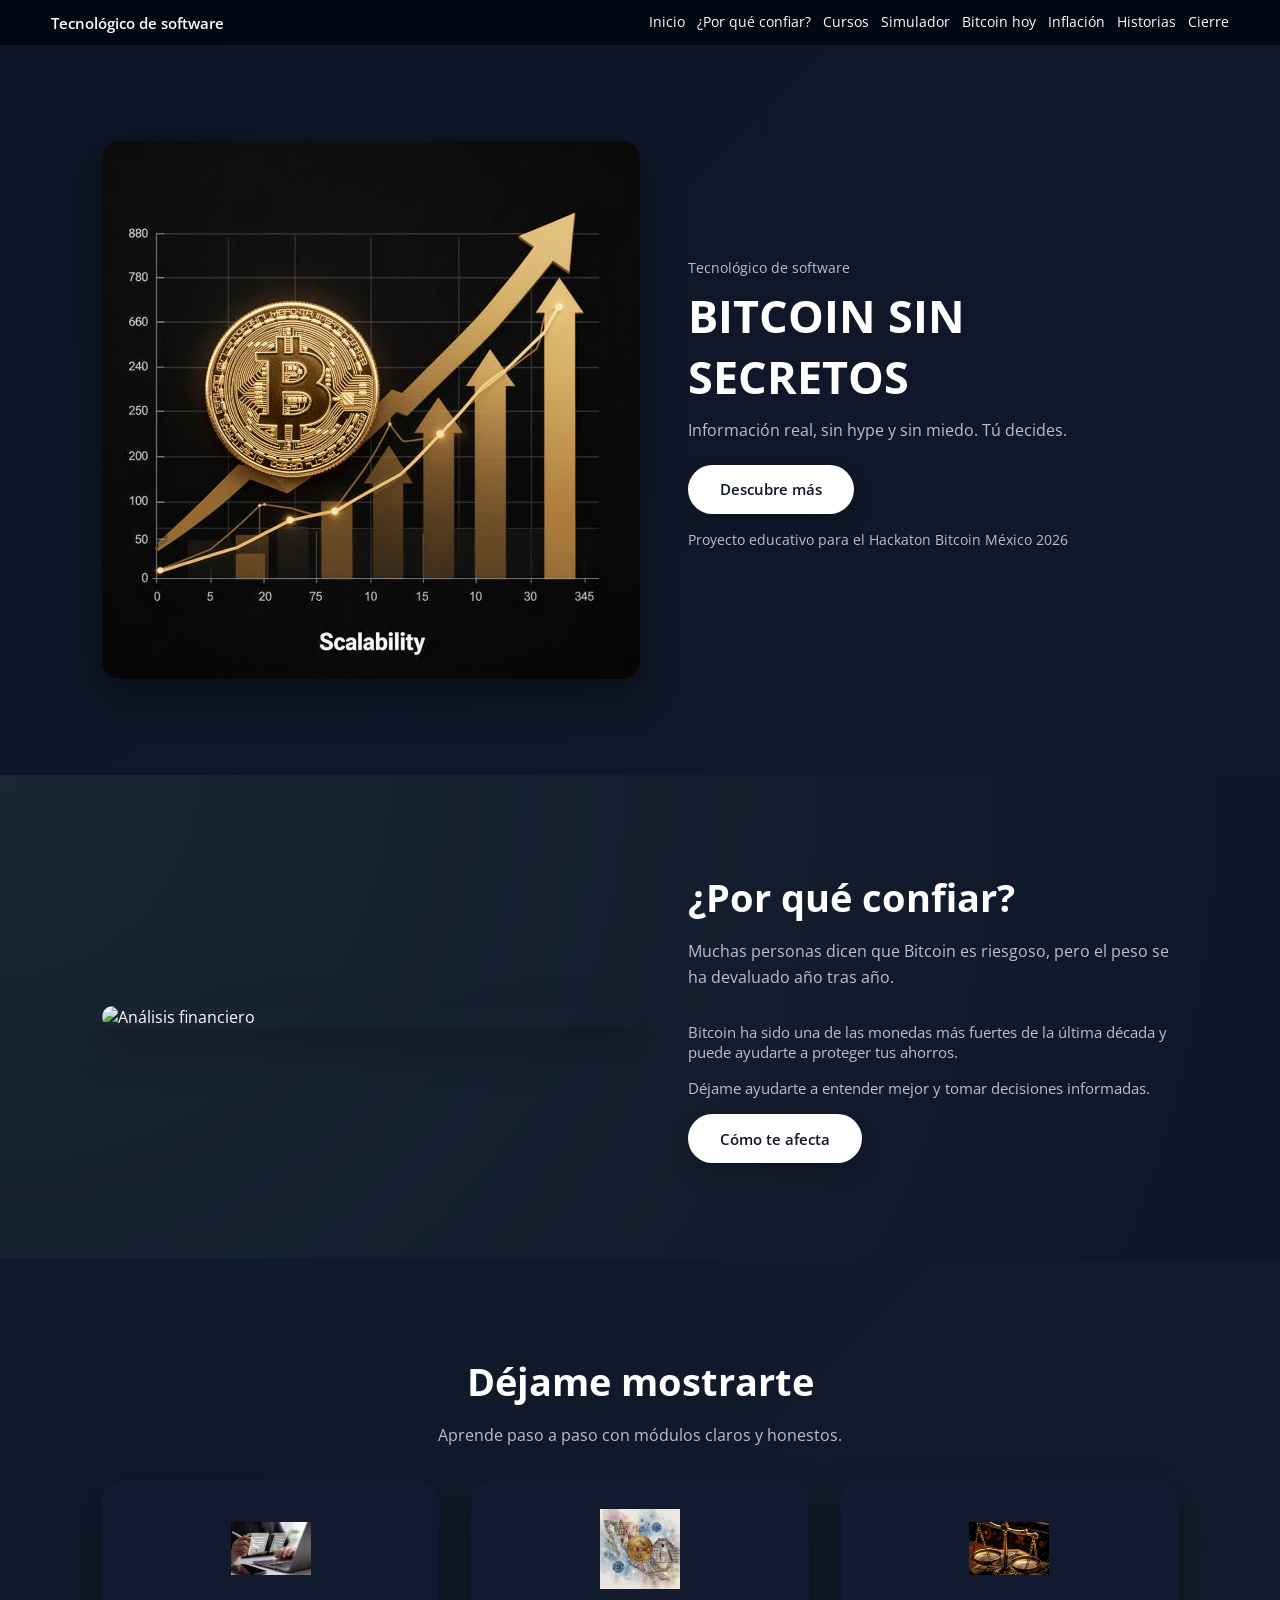
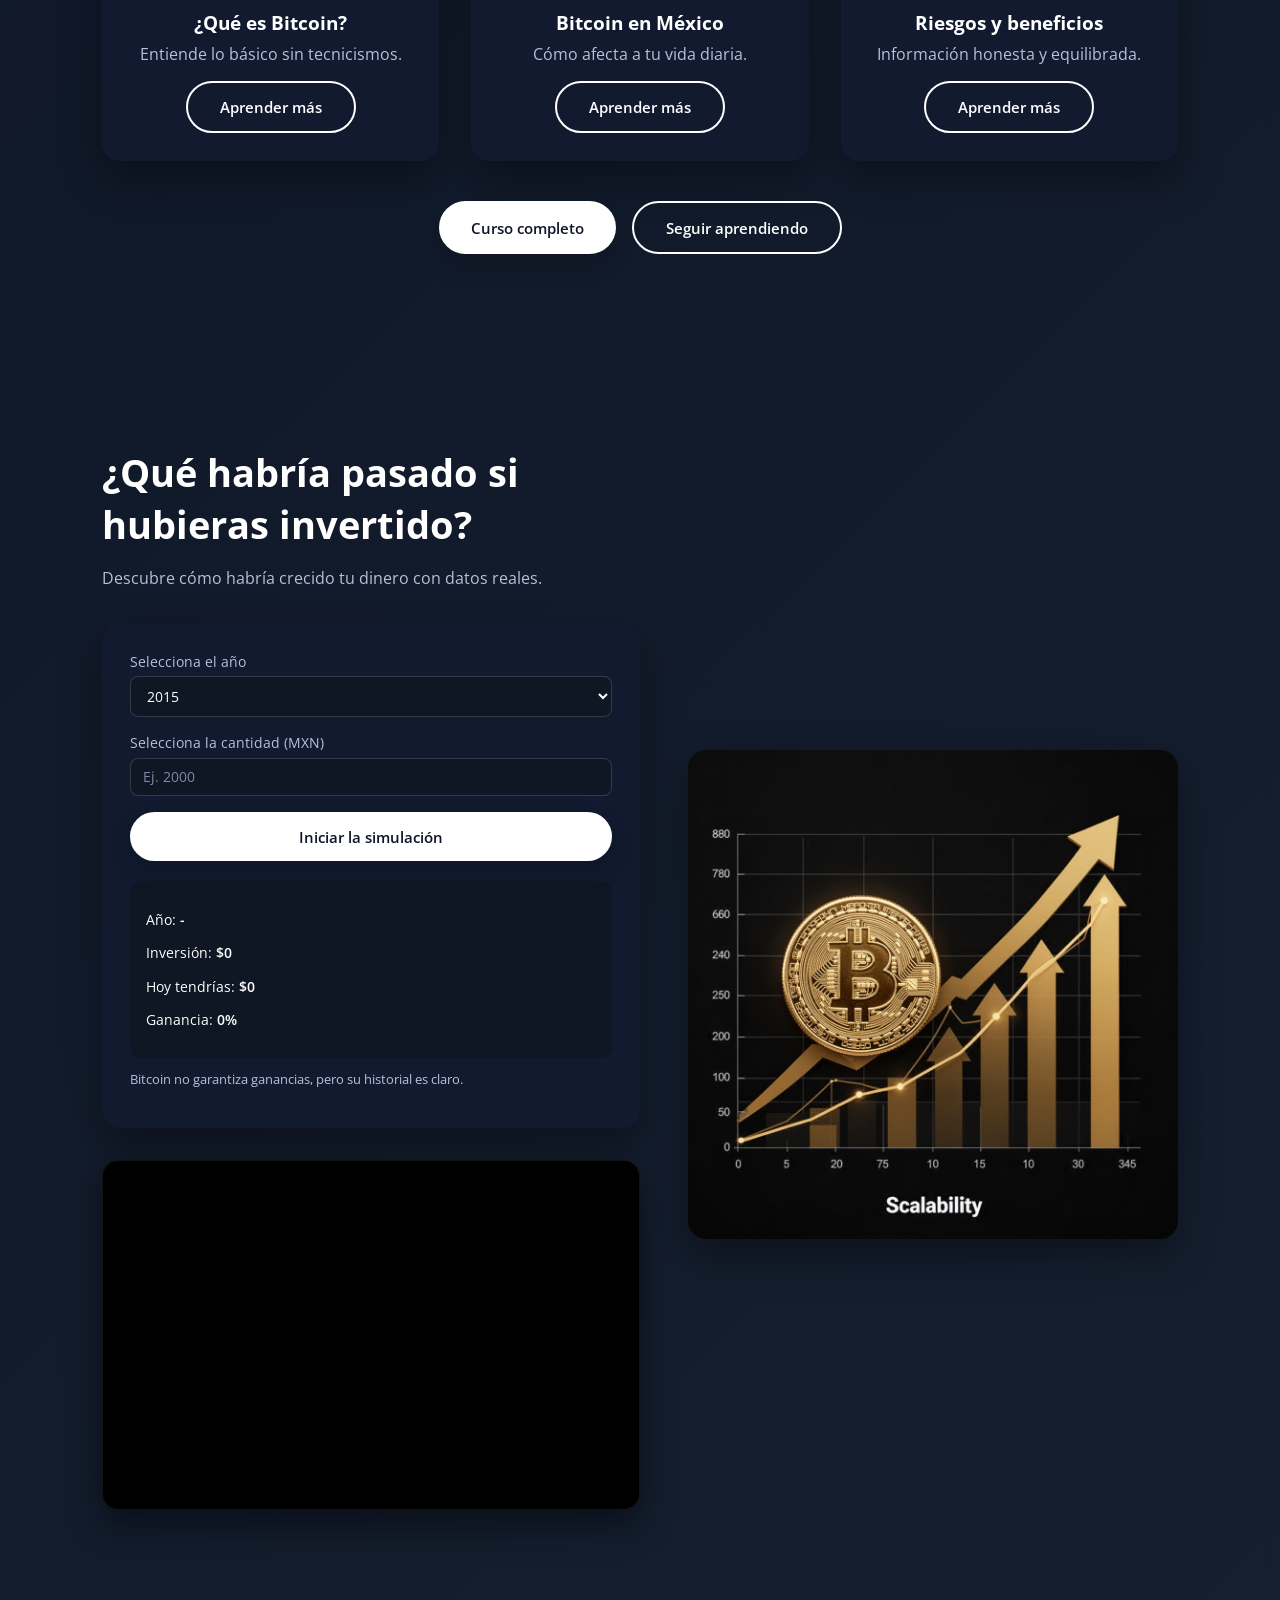
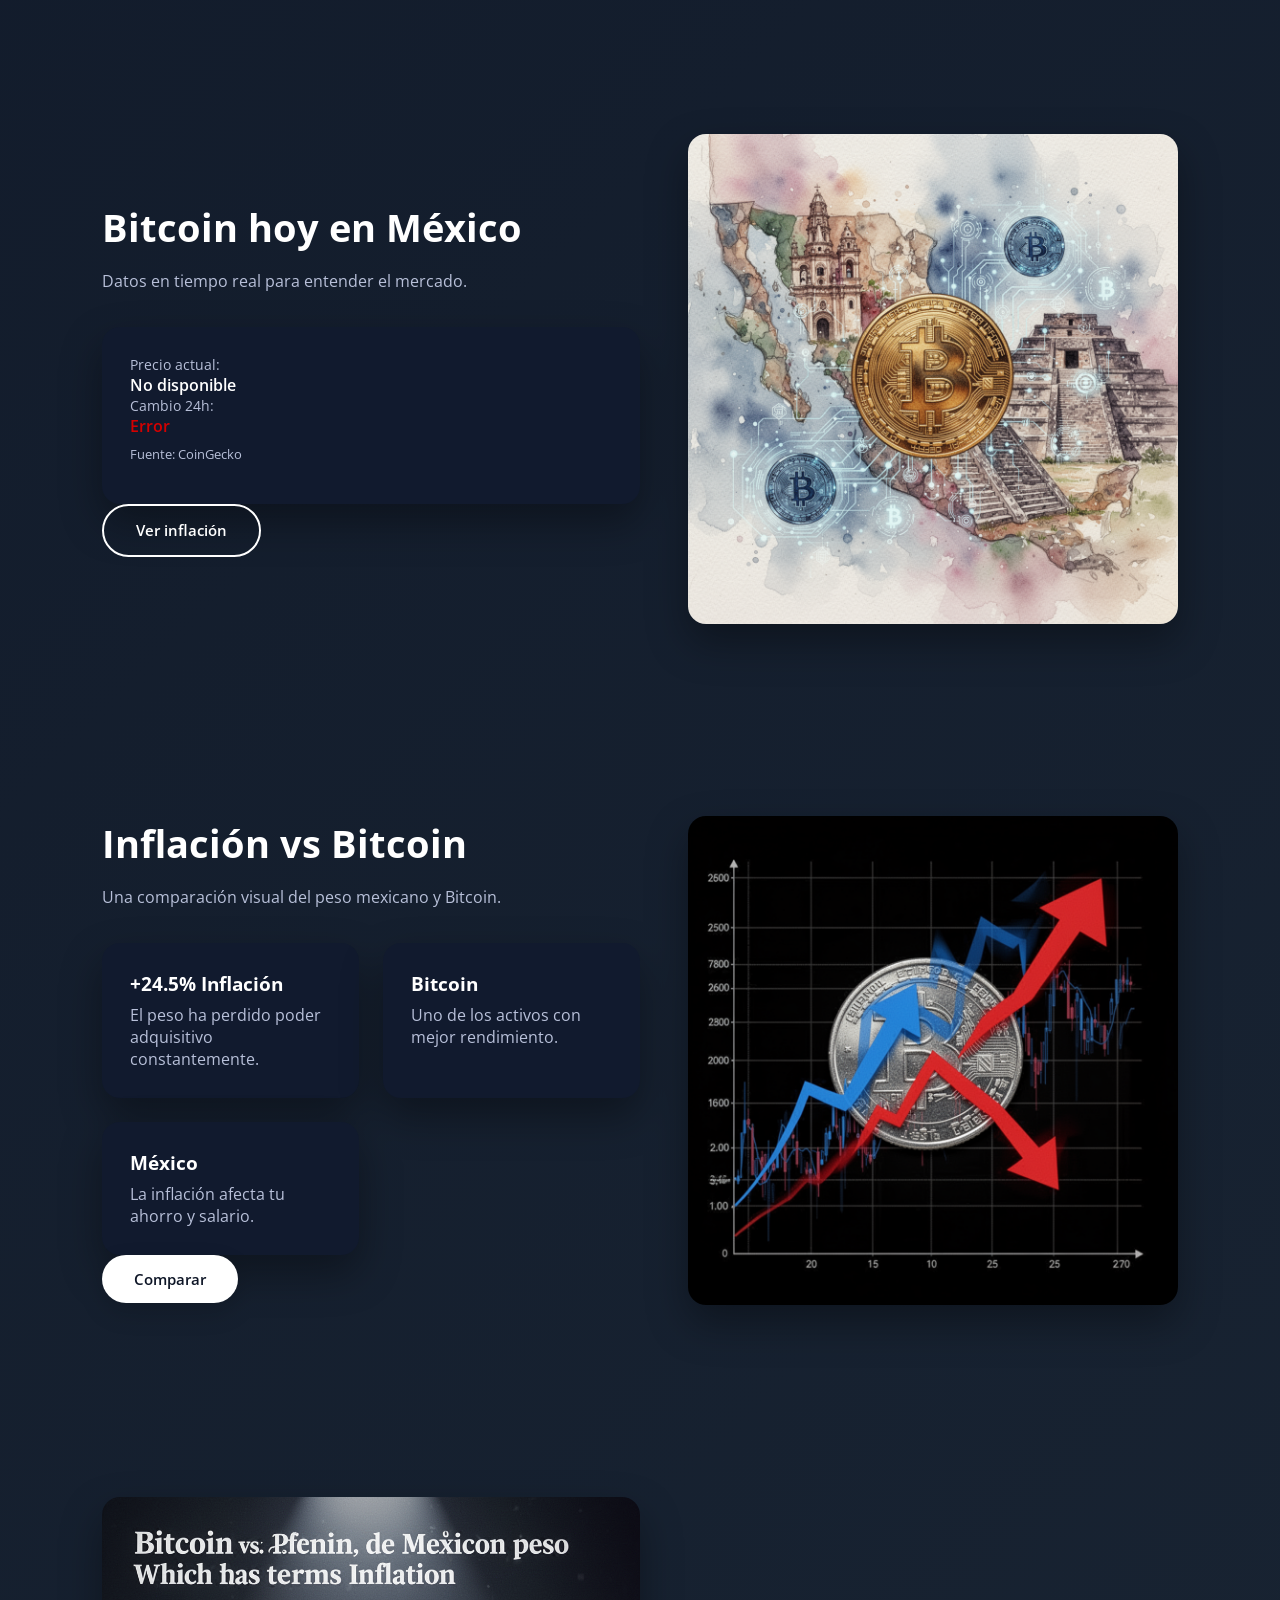
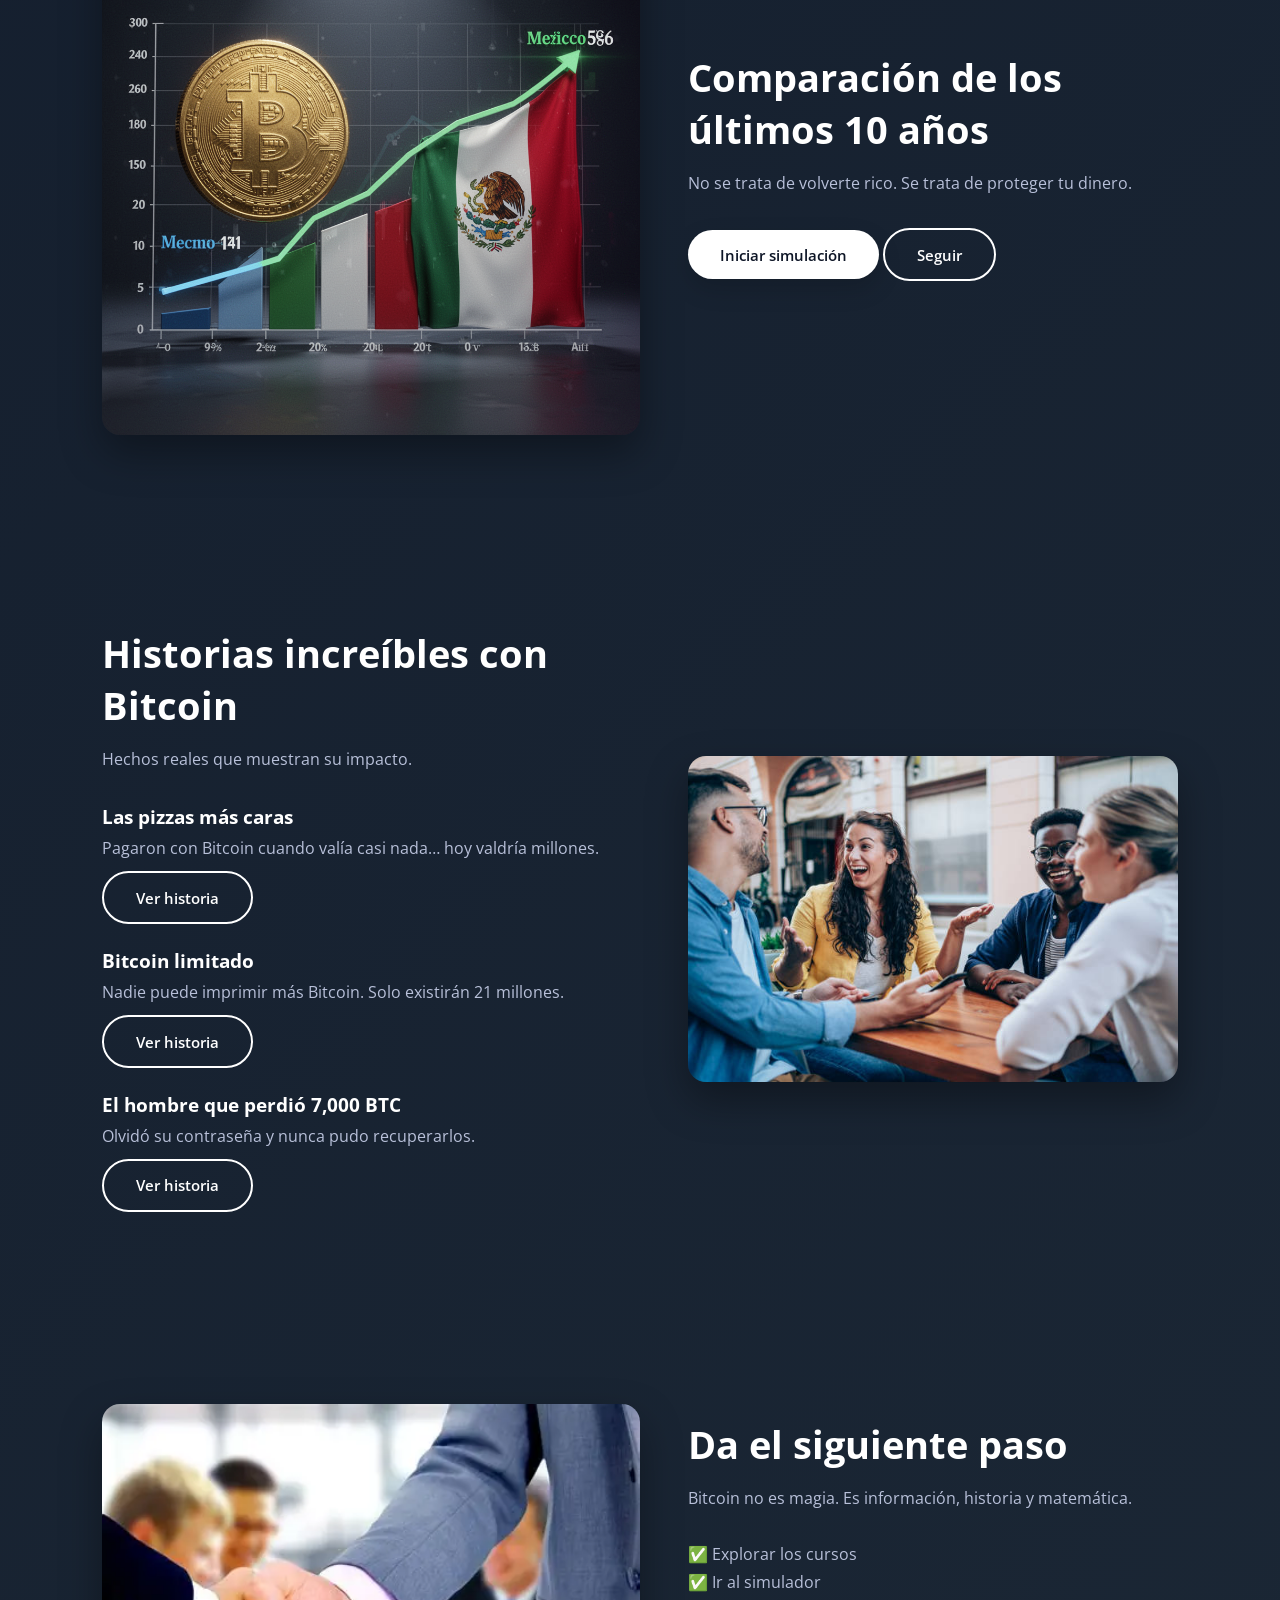
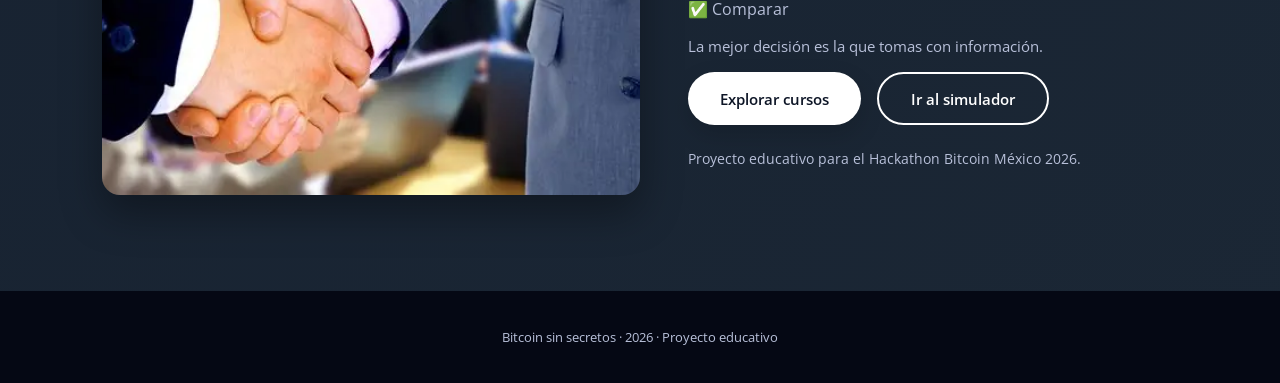
==== index.html @ ef044923 "Primer commit" ====
<!DOCTYPE html>
<html lang="es">
<head>
  <meta charset="UTF-8" />
  <title>Bitcoin sin secretos</title>
  <meta name="viewport" content="width=device-width, initial-scale=1.0" />
  <link rel="preconnect" href="https://fonts.googleapis.com">
  <link rel="preconnect" href="https://fonts.gstatic.com" crossorigin>
  <link href="https://fonts.googleapis.com/css2?family=Open+Sans:wght@300;400;600;700&display=swap" rel="stylesheet">
  <link rel="stylesheet" href="css/style.css" />
  <script src="https://cdn.jsdelivr.net/npm/chart.js"></script>

</head>
<body>

  <!-- HEADER -->
  <header class="main-header">
    <div class="logo">Tecnológico de software</div>
    <nav class="main-nav">
      <a href="#hero">Inicio</a>
      <a href="#confiar">¿Por qué confiar?</a>
      <a href="#cursos">Cursos</a>
      <a href="#simulador">Simulador</a>
      <a href="#precio">Bitcoin hoy</a>
      <a href="#inflacion">Inflación</a>
      <a href="#historias">Historias</a>
      <a href="#cierre">Cierre</a>
    </nav>
  </header>

  <main>

    <!-- HERO -->
    <section id="hero" class="section hero-section animate-on-scroll">
      <div class="section-inner two-col">
        <div class="hero-image">
          <img src="img/bitcoin-creciendo.png" alt="Bitcoin creciendo" class="big-img">
        </div>
        <div class="hero-text">
          <p class="hero-tag">Tecnológico de software</p>
          <h1 class="hero-title">BITCOIN SIN SECRETOS</h1>
          <p class="hero-subtitle">Información real, sin hype y sin miedo. Tú decides.</p>
          <button class="btn btn-white" data-scroll="#confiar">Descubre más</button>
          <p class="hero-footnote">Proyecto educativo para el Hackaton Bitcoin México 2026</p>
        </div>
      </div>
    </section>

    <!-- ¿POR QUÉ CONFIAR? -->
    <section id="confiar" class="section confiar-section animate-on-scroll">
      <div class="section-inner two-col">
        <div class="confiar-image">
          <img src="img/bitcoin-lap.png" alt="Análisis financiero" class="big-img">
        </div>
        <div class="confiar-text">
          <h2 class="section-title">¿Por qué confiar?</h2>
          <p class="section-subtitle">
            Muchas personas dicen que Bitcoin es riesgoso, pero el peso se ha devaluado año tras año.
          </p>
          <p class="body-text">
            Bitcoin ha sido una de las monedas más fuertes de la última década y puede ayudarte a proteger tus ahorros.
          </p>
          <p class="body-text">
            Déjame ayudarte a entender mejor y tomar decisiones informadas.
          </p>
          <button class="btn btn-white" data-scroll="#simulador">Cómo te afecta</button>
        </div>
      </div>
    </section>

    <!-- CURSOS -->
    <section id="cursos" class="section cursos-section animate-on-scroll">
      <div class="section-inner">
        <h2 class="section-title center">Déjame mostrarte</h2>
        <p class="section-subtitle center">Aprende paso a paso con módulos claros y honestos.</p>

        <div class="cursos-grid">

          <article class="curso-card dark-card">
            <img src="img/contrato-digital.png" alt="¿Qué es Bitcoin?" class="curso-icon">
            <h3>¿Qué es Bitcoin?</h3>
            <p>Entiende lo básico sin tecnicismos.</p>
            <button class="btn btn-outline" onclick="location.href='pages/curso-que-es-bitcoin.html'">Aprender más</button>
          </article>

          <article class="curso-card dark-card">
            <img src="img/bitcoin-mexico.png" alt="Bitcoin en México" class="curso-icon">
            <h3>Bitcoin en México</h3>
            <p>Cómo afecta a tu vida diaria.</p>
            <button class="btn btn-outline" onclick="location.href='pages/curso-bitcoin-mexico.html'">Aprender más</button>
          </article>

          <article class="curso-card dark-card">
            <img src="img/balanza.png" alt="Riesgos y beneficios" class="curso-icon">
            <h3>Riesgos y beneficios</h3>
            <p>Información honesta y equilibrada.</p>
            <button class="btn btn-outline" onclick="location.href='pages/curso-riesgos-beneficios.html'">Aprender más</button>
          </article>

        </div>

        <div class="cursos-actions center">
          <button class="btn btn-white" data-scroll="#simulador">Curso completo</button>
          <button class="btn btn-outline" data-scroll="#precio">Seguir aprendiendo</button>
        </div>
      </div>
    </section>

    <!-- SIMULADOR -->
     
    <section id="simulador" class="section simulador-section animate-on-scroll">
      <div class="section-inner two-col">

        <div class="simulator-text">
          <h2 class="section-title">¿Qué habría pasado si hubieras invertido?</h2>
          <p class="section-subtitle">Descubre cómo habría crecido tu dinero con datos reales.</p>

          <div class="simulator-panel dark-card">
            <div class="form-group">
              <label for="anio">Selecciona el año</label>
              <select id="anio">
                <option value="2015">2015</option>
                <option value="2016">2016</option>
                <option value="2017">2017</option>
                <option value="2018">2018</option>
                <option value="2019">2019</option>
                <option value="2020">2020</option>
                <option value="2021">2021</option>
                <option value="2022">2022</option>
                <option value="2023">2023</option>
                <option value="2024">2024</option>
              </select>

            </div>

            <div class="form-group">
              <label for="monto">Selecciona la cantidad (MXN)</label>
              <input type="number" id="monto" min="100" step="100" placeholder="Ej. 2000" />
            </div>

            <button class="btn btn-white full-width" id="btn-simular">Iniciar la simulación</button>

            <div class="simulator-result">
              <p>Año: <span id="resultado-anio">-</span></p>
              <p>Inversión: <span id="resultado-inversion">$0</span></p>
              <p>Hoy tendrías: <span id="resultado-monto">$0</span></p>
              <p>Ganancia: <span id="resultado-porcentaje">0%</span></p>
            </div>

            <p class="simulator-note">Bitcoin no garantiza ganancias, pero su historial es claro.</p>
          </div>
          <canvas id="graficaBitcoin" class="big-chart"></canvas>

        </div>

        <div class="simulator-visual">
          <img src="img/bitcoin-creciendo.png" alt="Gráfica Bitcoin" class="big-img">
        </div>

      </div>
    </section>

    <!-- BITCOIN HOY -->
    <section id="precio" class="section precio-section animate-on-scroll">
      <div class="section-inner two-col">

        <div class="precio-text">
          <h2 class="section-title">Bitcoin hoy en México</h2>
          <p class="section-subtitle">Datos en tiempo real para entender el mercado.</p>

          <div class="price-card dark-card">
            <p class="price-label">Precio actual:</p>
            <p class="price-value" id="precio-actual">-</p>

            <p class="price-label">Cambio 24h:</p>
            <p class="price-change" id="precio-cambio">-</p>

            <p class="price-source">Fuente: CoinGecko</p>
          </div>

          <button class="btn btn-outline" data-scroll="#inflacion">Ver inflación</button>
        </div>

        <div class="precio-image">
          <img src="img/bitcoin-mexico.png" alt="Bitcoin México" class="big-img">
        </div>

      </div>
    </section>

    <!-- INFLACIÓN VS BITCOIN -->
    <section id="inflacion" class="section inflacion-section animate-on-scroll">
      <div class="section-inner two-col">

        <div class="inflacion-text">
          <h2 class="section-title">Inflación vs Bitcoin</h2>
          <p class="section-subtitle">Una comparación visual del peso mexicano y Bitcoin.</p>

          <div class="inflacion-cards">
            <div class="inflacion-card dark-card">
              <h3>+24.5% Inflación</h3>
              <p>El peso ha perdido poder adquisitivo constantemente.</p>
            </div>

            <div class="inflacion-card dark-card">
              <h3>Bitcoin</h3>
              <p>Uno de los activos con mejor rendimiento.</p>
            </div>

            <div class="inflacion-card dark-card">
              <h3>México</h3>
              <p>La inflación afecta tu ahorro y salario.</p>
            </div>
          </div>

          <button class="btn btn-white" data-scroll="#comparacion">Comparar</button>
        </div>

        <div class="inflacion-image">
          <img src="img/inflacion-bitcoin.png" alt="Inflación Bitcoin" class="big-img">
        </div>

      </div>
    </section>

    <!-- GRÁFICA DE COMPARACIÓN -->
    <section id="comparacion" class="section comparacion-section animate-on-scroll">
      <div class="section-inner two-col">

        <div class="comparacion-image">
          <img src="img/comparacion.png" alt="Gráfica comparación" class="big-img">
        </div>

        <div class="comparacion-text">
          <h2 class="section-title">Comparación de los últimos 10 años</h2>
          <p class="section-subtitle">No se trata de volverte rico. Se trata de proteger tu dinero.</p>
          <button class="btn btn-white" data-scroll="#simulador">Iniciar simulación</button>
          <button class="btn btn-outline" data-scroll="#historias">Seguir</button>
        </div>

      </div>
    </section>

    <!-- HISTORIAS -->
    <section id="historias" class="section historias-section animate-on-scroll">
      <div class="section-inner two-col">

        <div class="historias-text">
          <h2 class="section-title">Historias increíbles con Bitcoin</h2>
          <p class="section-subtitle">Hechos reales que muestran su impacto.</p>

          <div class="historias-list">

            <article class="historia-item">
              <h3>Las pizzas más caras</h3>
              <p>Pagaron con Bitcoin cuando valía casi nada… hoy valdría millones.</p>
              <button class="btn btn-outline">Ver historia</button>
            </article>

            <article class="historia-item">
              <h3>Bitcoin limitado</h3>
              <p>Nadie puede imprimir más Bitcoin. Solo existirán 21 millones.</p>
              <button class="btn btn-outline">Ver historia</button>
            </article>

            <article class="historia-item">
              <h3>El hombre que perdió 7,000 BTC</h3>
              <p>Olvidó su contraseña y nunca pudo recuperarlos.</p>
              <button class="btn btn-outline">Ver historia</button>
            </article>

          </div>
        </div>

        <div class="historias-image">
          <img src="img/historia.png" alt="Personas conversando" class="big-img">
        </div>

      </div>
    </section>

    <!-- CIERRE -->
    <section id="cierre" class="section cierre-section animate-on-scroll">
      <div class="section-inner two-col">

        <div class="cierre-image">
          <img src="img/trato-hecho.png" alt="Acuerdo" class="big-img">
        </div>

        <div class="cierre-text">
          <h2 class="section-title">Da el siguiente paso</h2>
          <p class="section-subtitle">Bitcoin no es magia. Es información, historia y matemática.</p>

          <ul class="cierre-list">
            <li>✅ Explorar los cursos</li>
            <li>✅ Ir al simulador</li>
            <li>✅ Comparar</li>
          </ul>

          <p class="body-text">La mejor decisión es la que tomas con información.</p>

          <div class="cierre-actions">
            <button class="btn btn-white" data-scroll="#cursos">Explorar cursos</button>
            <button class="btn btn-outline" data-scroll="#simulador">Ir al simulador</button>
          </div>

          <p class="cierre-footnote">Proyecto educativo para el Hackathon Bitcoin México 2026.</p>
        </div>

      </div>
    </section>

  </main>

  <footer class="main-footer">
    <p>Bitcoin sin secretos · 2026 · Proyecto educativo</p>
  </footer>

  <script src="js/script.js"></script>
</body>
</html>
---- css/style.css ----
:root {
  --bg-dark-1: #0d1526;
  --bg-dark-2: #1b2735;
  --bg-card: #111a2e;
  --bg-card-2: #0f1624;

  --text-white: #ffffff;
  --text-muted: #b8c0d9;

  --accent-orange: #f7931a;
  --accent-green: #00c853;
  --accent-red: #d50000;

  --radius: 18px;
  --shadow-strong: 0 18px 40px rgba(0,0,0,0.35);
  --shadow-soft: 0 10px 25px rgba(0,0,0,0.15);

  --transition: 0.25s ease-out;
}

*,
*::before,
*::after {
  box-sizing: border-box;
}

html {
  scroll-behavior: smooth;
}

body {
  margin: 0;
  font-family: "Open Sans", system-ui, -apple-system, BlinkMacSystemFont, sans-serif;
  background: linear-gradient(135deg, var(--bg-dark-1), var(--bg-dark-2));
  color: var(--text-white);
}

/* HEADER */

.main-header {
  position: sticky;
  top: 0;
  z-index: 100;
  display: flex;
  align-items: center;
  justify-content: space-between;
  padding: 0.75rem 4vw;
  background: rgba(5, 8, 20, 0.95);
  backdrop-filter: blur(10px);
  color: #fff;
}

.logo {
  font-weight: 600;
  font-size: 0.95rem;
}

.main-nav {
  display: flex;
  flex-wrap: wrap;
  gap: 0.75rem;
}

.main-nav a {
  color: #ffffff;
  text-decoration: none;
  font-size: 0.9rem;
  position: relative;
  padding-bottom: 2px;
  transition: color var(--transition);
}

.main-nav a::after {
  content: "";
  position: absolute;
  left: 0;
  bottom: 0;
  width: 0;
  height: 2px;
  background: var(--accent-orange);
  transition: width var(--transition);
}

.main-nav a:hover {
  color: var(--accent-orange);
}

.main-nav a:hover::after {
  width: 100%;
}

/* SECCIONES GENERALES */

.section {
  padding: 6rem 8vw;
}

.section-inner {
  max-width: 1200px;
  margin: 0 auto;
}

.section-title {
  font-size: 2.4rem;
  margin: 0 0 1rem;
  color: #ffffff;
}

.section-subtitle {
  margin: 0 0 2rem;
  color: var(--text-muted);
  font-size: 1rem;
  line-height: 1.6;
}

.body-text {
  font-size: 0.95rem;
  color: var(--text-muted);
  margin: 0 0 1rem;
}

.center {
  text-align: center;
}

/* LAYOUTS */

.two-col {
  display: grid;
  grid-template-columns: minmax(0, 1.1fr) minmax(0, 1fr);
  gap: 3rem;
  align-items: center;
}

/* IMÁGENES */

.big-img {
  width: 100%;
  border-radius: var(--radius);
  box-shadow: var(--shadow-strong);
  display: block;
}

/* BOTONES */

.btn {
  border: none;
  cursor: pointer;
  font-family: inherit;
  font-size: 0.95rem;
  padding: 0.9rem 2rem;
  border-radius: 999px;
  transition: transform var(--transition), box-shadow var(--transition), background-color var(--transition), color var(--transition);
  display: inline-flex;
  align-items: center;
  justify-content: center;
  gap: 0.35rem;
  font-weight: 600;
}

.btn-white {
  background-color: #ffffff;
  color: var(--bg-dark-1);
  box-shadow: var(--shadow-soft);
}

.btn-white:hover {
  transform: translateY(-2px);
  box-shadow: var(--shadow-strong);
}

.btn-outline {
  background-color: transparent;
  color: #ffffff;
  border: 2px solid #ffffff;
}

.btn-outline:hover {
  background-color: #ffffff;
  color: var(--bg-dark-1);
}

.full-width {
  width: 100%;
}

/* TARJETAS OSCURAS */

.dark-card {
  background-color: var(--bg-card);
  border-radius: var(--radius);
  padding: 1.75rem;
  box-shadow: var(--shadow-strong);
}

/* HERO */

.hero-section {
  padding-top: 6rem;
}

.hero-tag {
  font-size: 0.85rem;
  color: var(--text-muted);
  margin: 0 0 0.5rem;
}

.hero-title {
  font-size: 2.8rem;
  margin: 0 0 0.75rem;
}

.hero-subtitle {
  margin: 0 0 1.5rem;
  font-size: 1rem;
  color: var(--text-muted);
}

.hero-footnote {
  margin-top: 1rem;
  font-size: 0.85rem;
  color: var(--text-muted);
}

/* CONFIAR */

.confiar-section {
  background: radial-gradient(circle at top left, var(--bg-dark-2), var(--bg-dark-1));
}

/* CURSOS */

.cursos-grid {
  display: grid;
  grid-template-columns: repeat(auto-fit, minmax(260px, 1fr));
  gap: 2rem;
  margin-top: 2rem;
}

.curso-card {
  text-align: center;
}

.curso-card h3 {
  margin: 1rem 0 0.5rem;
}

.curso-card p {
  margin: 0 0 1rem;
  color: var(--text-muted);
}

.curso-icon {
  width: 80px;
  height: 80px;
  object-fit: contain;
}

.cursos-actions {
  margin-top: 2.5rem;
  display: flex;
  justify-content: center;
  gap: 1rem;
}

/* SIMULADOR */

.simulador-section .simulator-panel {
  margin-top: 1rem;
}

.form-group {
  margin-bottom: 1rem;
}

.form-group label {
  display: block;
  font-size: 0.85rem;
  margin-bottom: 0.35rem;
  color: var(--text-muted);
}

.form-group input,
.form-group select {
  width: 100%;
  padding: 0.55rem 0.7rem;
  border-radius: 8px;
  border: 1px solid rgba(255, 255, 255, 0.15);
  font-family: inherit;
  font-size: 0.9rem;
  background-color: var(--bg-card-2);
  color: #ffffff;
}

.form-group input::placeholder {
  color: #7f8aa8;
}

.simulator-result {
  margin-top: 1.25rem;
  padding: 0.9rem 1rem;
  border-radius: 10px;
  background-color: var(--bg-card-2);
  font-size: 0.9rem;
}

.simulator-result span {
  font-weight: 600;
}

.simulator-note {
  margin-top: 0.75rem;
  font-size: 0.8rem;
  color: var(--text-muted);
}

/* PRECIO */

.price-card {
  margin-top: 1rem;
}

.price-row {
  display: flex;
  justify-content: space-between;
  margin-bottom: 0.5rem;
}

.price-label {
  margin: 0;
  font-size: 0.9rem;
  color: var(--text-muted);
}

.price-value,
.price-change {
  margin: 0;
  font-size: 1rem;
  font-weight: 600;
}

.price-source {
  margin-top: 0.5rem;
  font-size: 0.8rem;
  color: var(--text-muted);
}

.price-message {
  margin-top: 1.5rem;
  font-size: 0.9rem;
  color: var(--text-muted);
}

/* INFLACIÓN */

.inflacion-cards {
  display: grid;
  grid-template-columns: repeat(auto-fit, minmax(230px, 1fr));
  gap: 1.5rem;
  margin-top: 1.5rem;
}

.inflacion-card h3 {
  margin: 0 0 0.5rem;
}

.inflacion-card p {
  margin: 0;
  color: var(--text-muted);
}

/* HISTORIAS */

.historias-list {
  display: flex;
  flex-direction: column;
  gap: 1.5rem;
  margin-top: 1.5rem;
}

.historia-item h3 {
  margin: 0 0 0.5rem;
}

.historia-item p {
  margin: 0 0 0.75rem;
  color: var(--text-muted);
}

/* CIERRE */

.cierre-list {
  list-style: none;
  padding: 0;
  margin: 0 0 1rem;
  color: var(--text-muted);
}

.cierre-list li {
  margin-bottom: 0.35rem;
}

.cierre-actions {
  display: flex;
  flex-wrap: wrap;
  gap: 1rem;
  margin: 1rem 0 1.5rem;
}

.cierre-footnote {
  font-size: 0.85rem;
  color: var(--text-muted);
}

/* FOOTER */

.main-footer {
  padding: 1.5rem 8vw;
  text-align: center;
  font-size: 0.8rem;
  color: var(--text-muted);
  background-color: #050814;
}

/* ANIMACIONES SCROLL */

.animate-on-scroll {
  opacity: 0;
  transform: translateY(30px);
  filter: blur(4px);
  transition: opacity 0.6s ease-out, transform 0.6s ease-out, filter 0.6s ease-out;
}

.animate-on-scroll.visible {
  opacity: 1;
  transform: translateY(0);
  filter: blur(0);
}

/* RESPONSIVE */

@media (max-width: 900px) {
  .two-col {
    grid-template-columns: minmax(0, 1fr);
    text-align: center;
  }

  .cierre-actions {
    justify-content: center;
  }

  .main-header {
    flex-direction: column;
    align-items: flex-start;
    gap: 0.5rem;
  }
}

@media (max-width: 600px) {
  .section {
    padding: 4rem 6vw;
  }

  .section-title {
    font-size: 2rem;
  }

  .hero-title {
    font-size: 2.2rem;
  }
}
.big-chart {
  width: 100%;
  max-width: 900px;
  height: 350px;              /* altura fija y razonable */
  margin: 2rem auto;
  display: block;

  background: #000;
  border-radius: 16px;
  padding: 1rem;

  box-shadow: 0 15px 35px rgba(0,0,0,0.45);
  border: 1px solid rgba(255,255,255,0.08);

  /* ESTA LÍNEA ES LA QUE EVITA QUE SE HAGA GIGANTE */
  box-sizing: border-box;
}
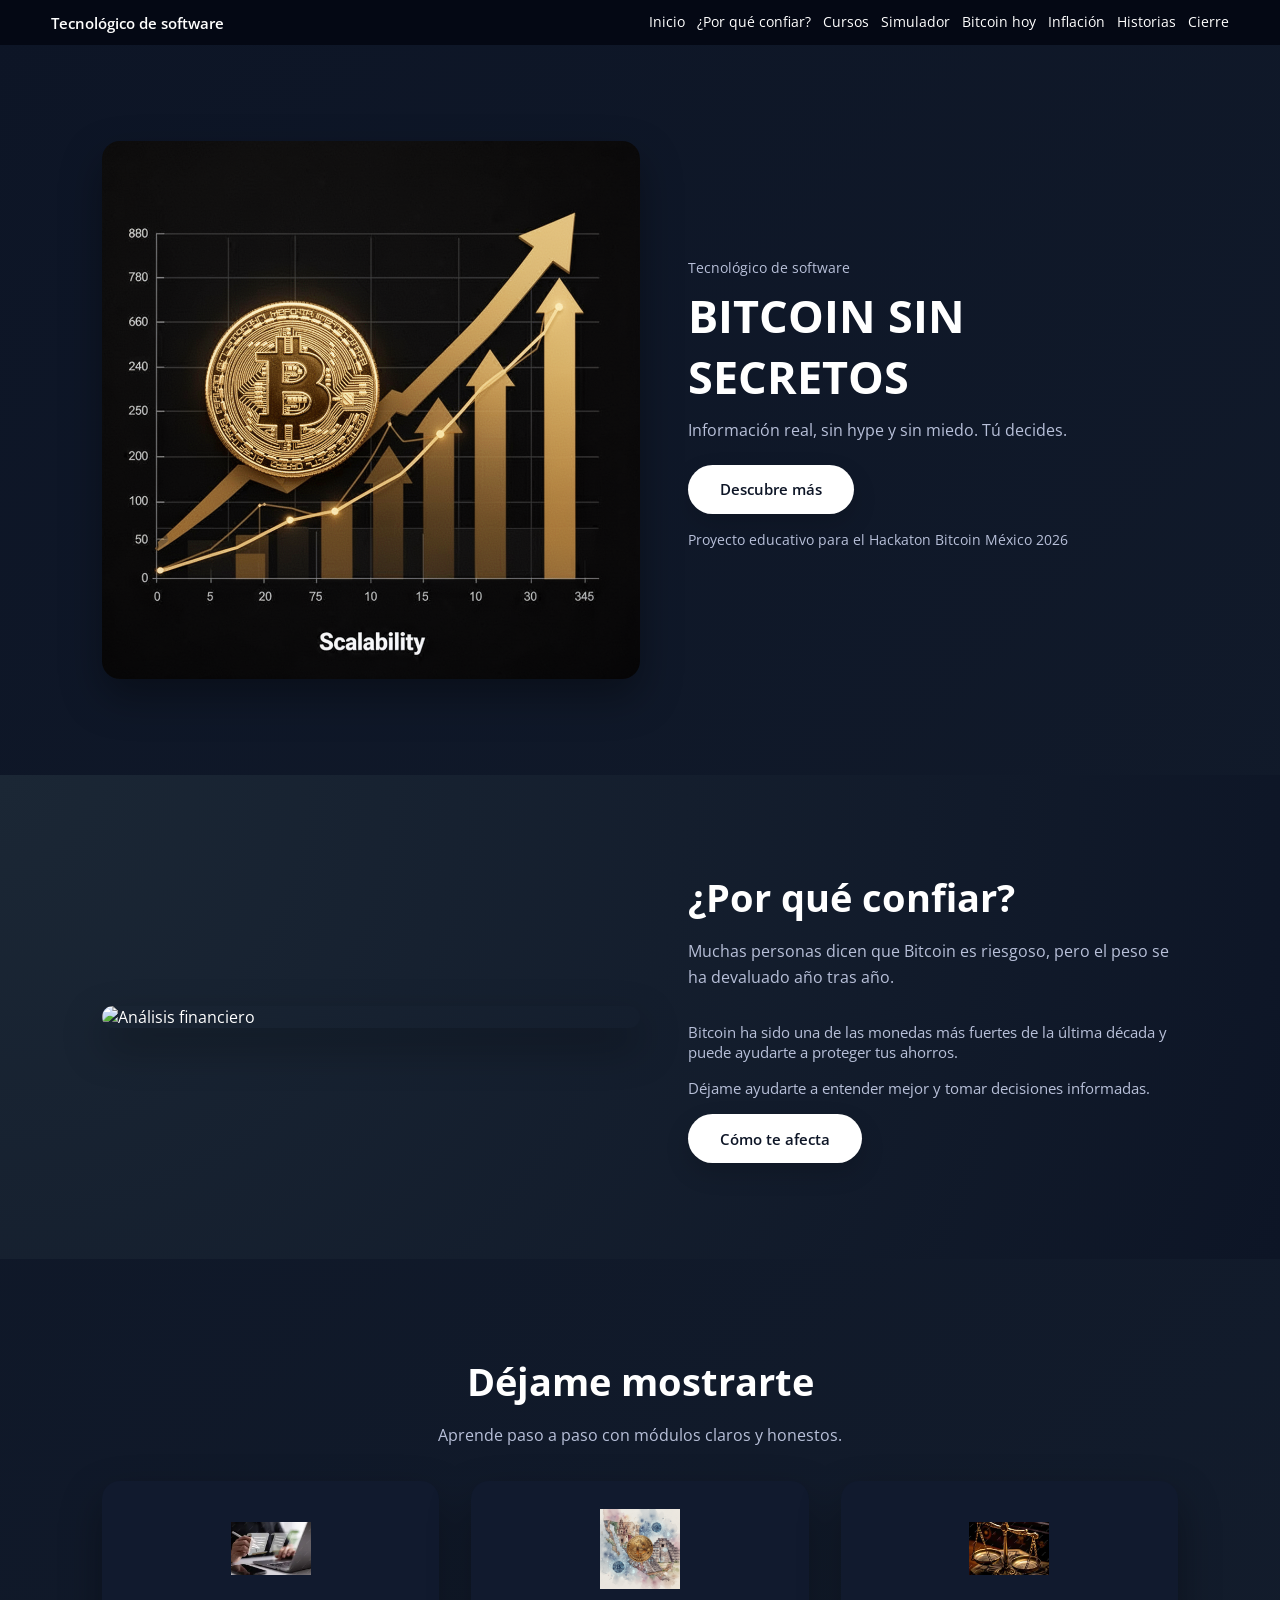
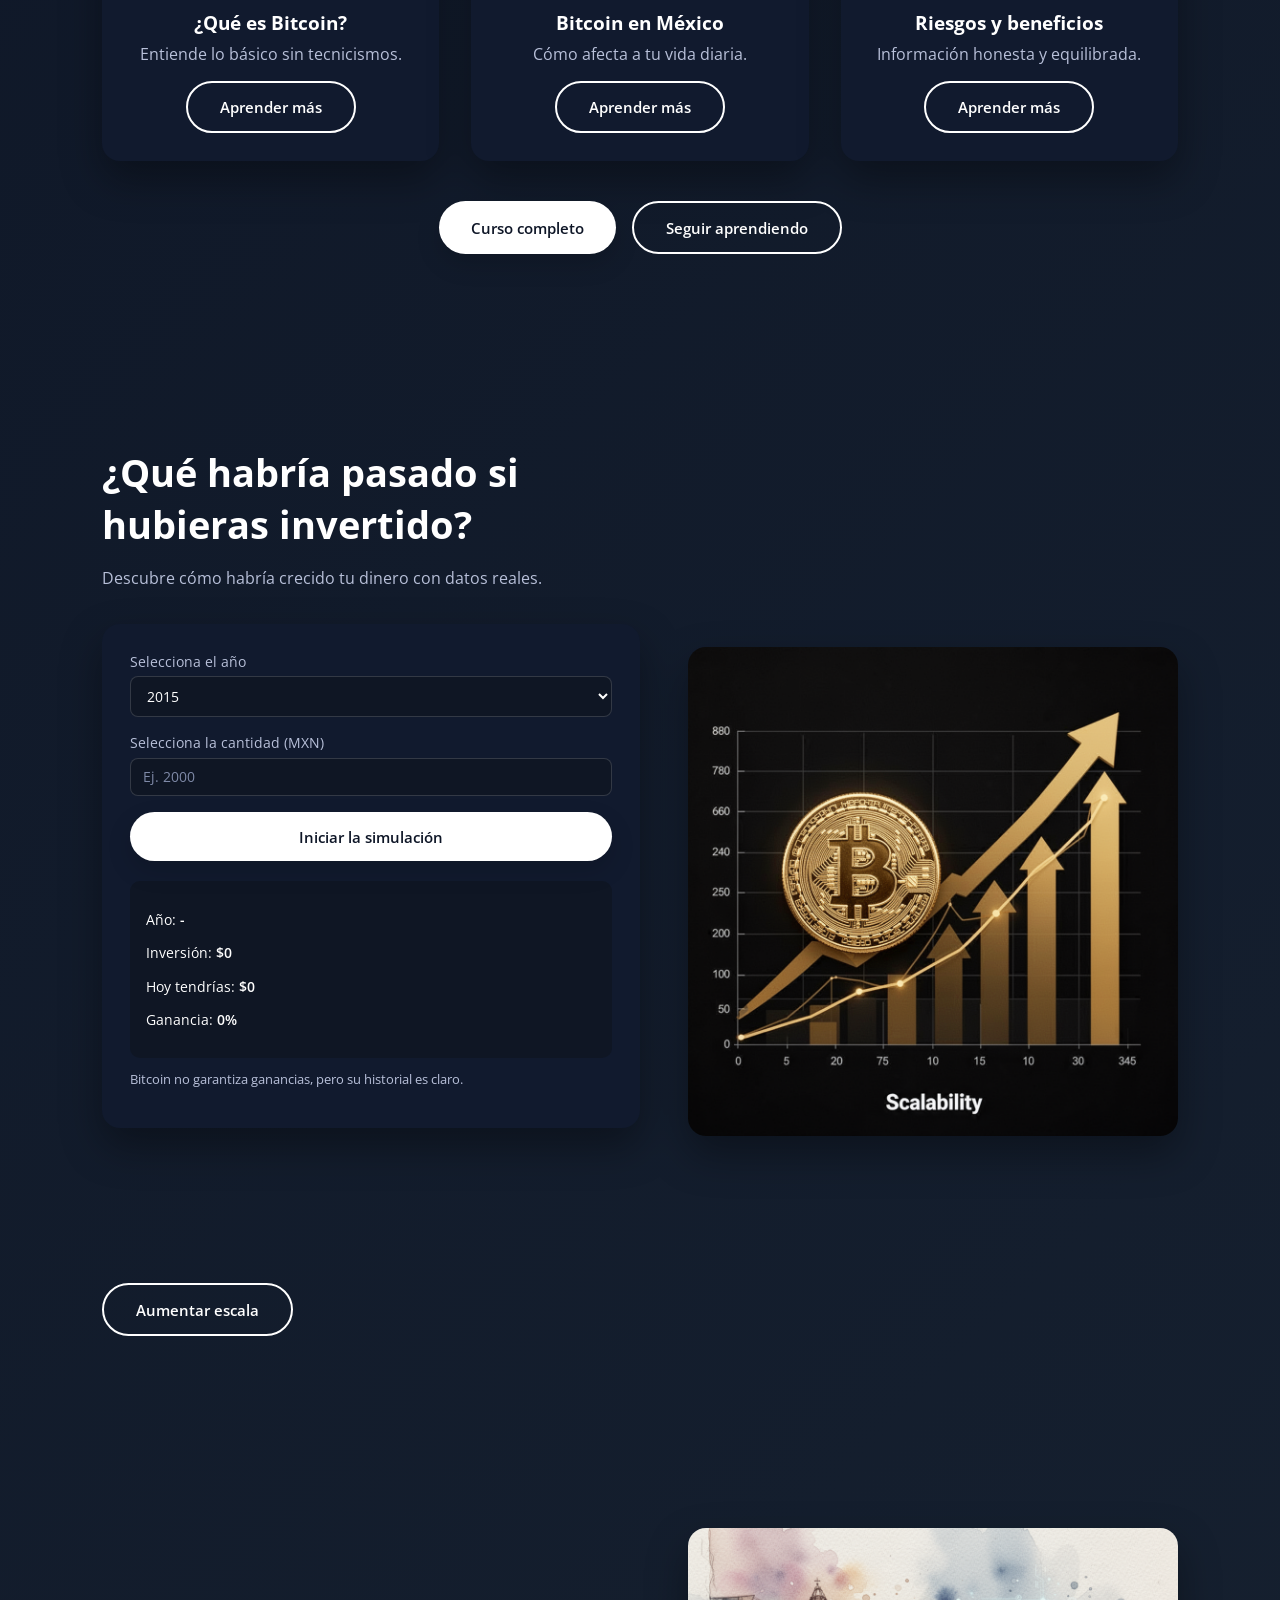
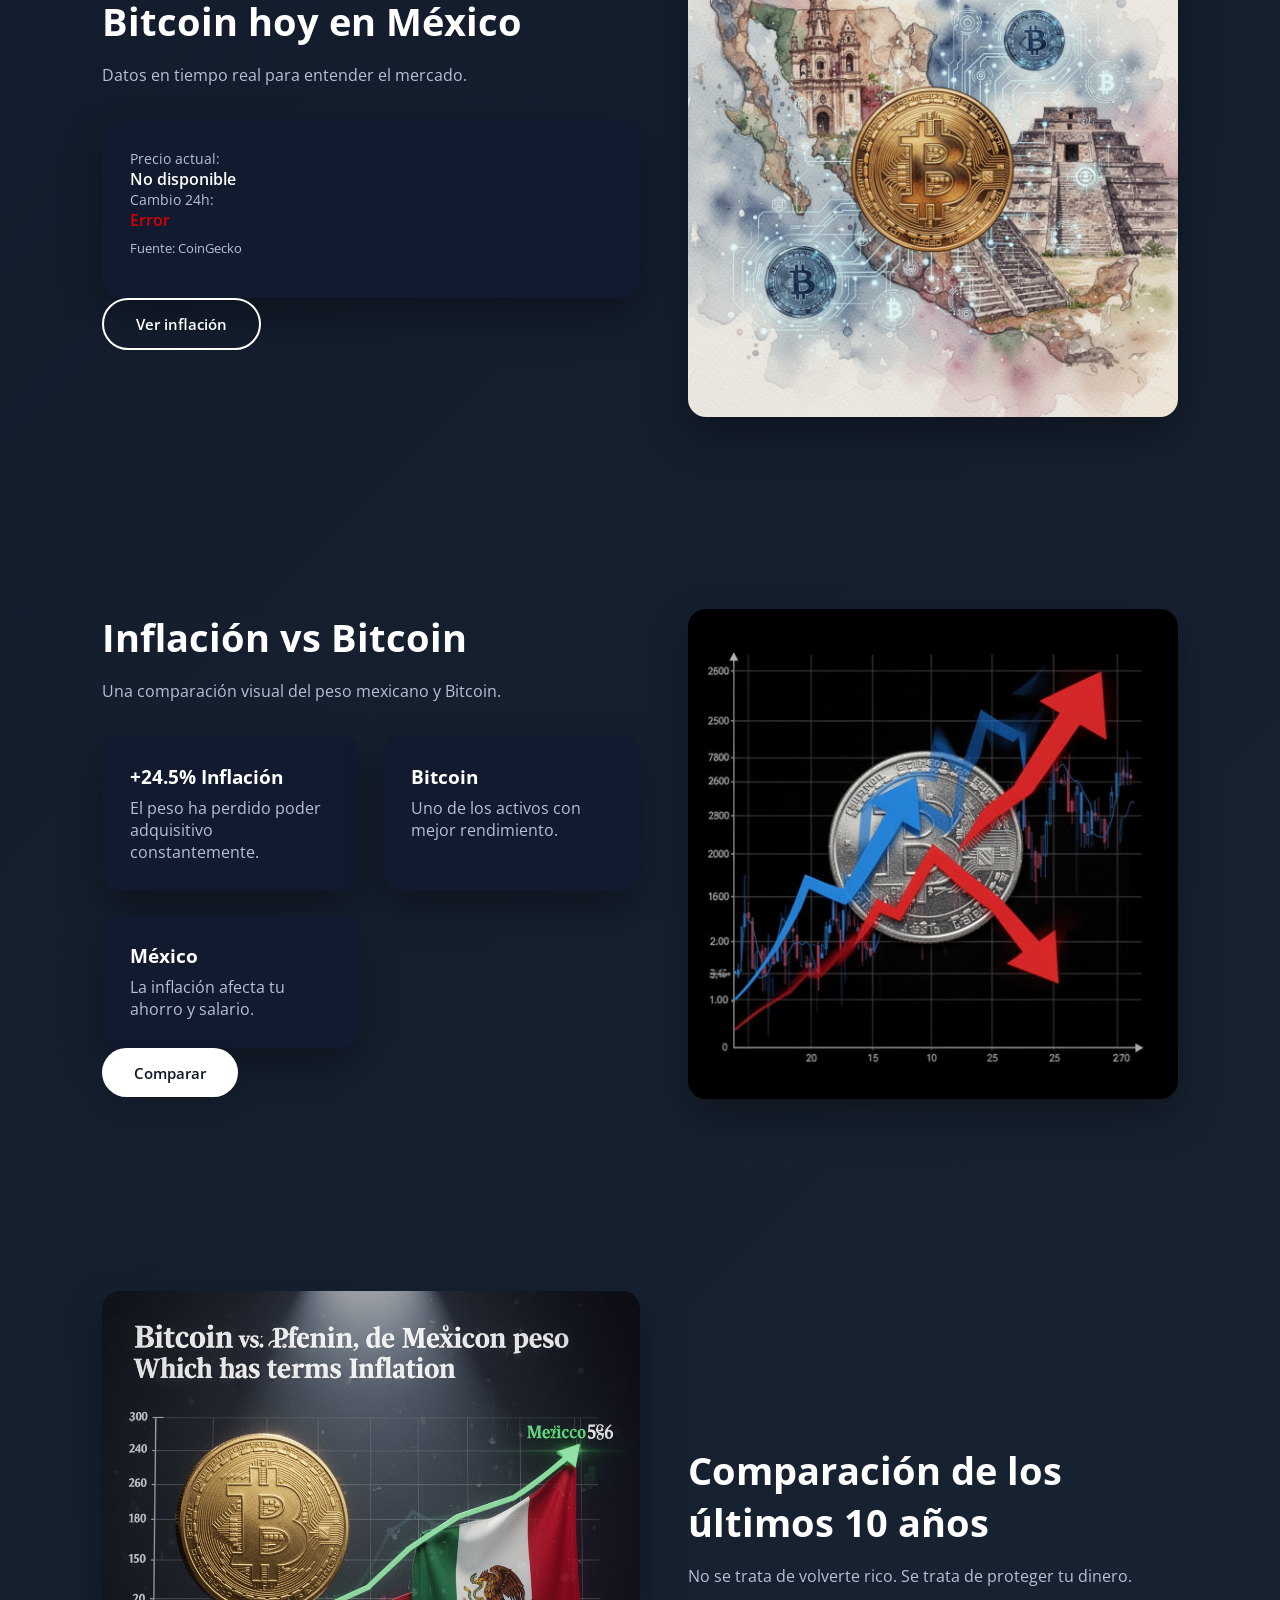
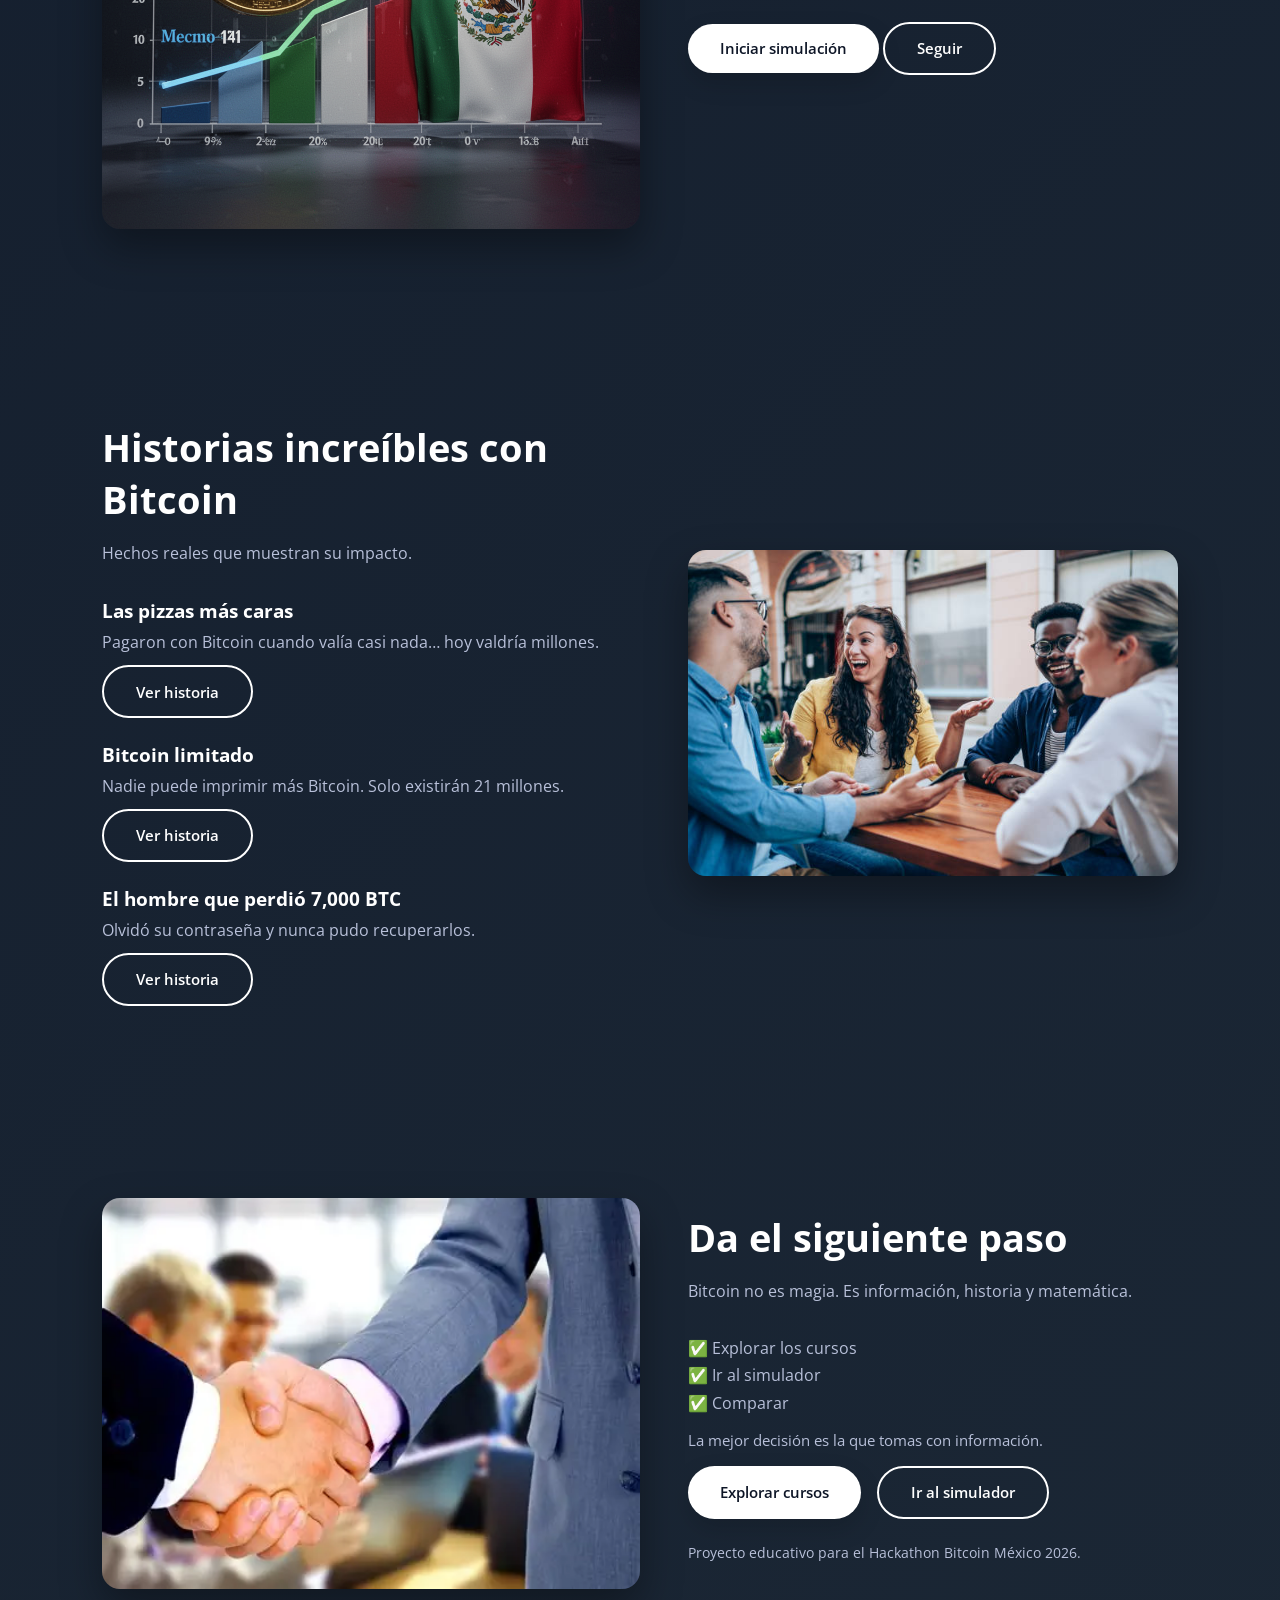
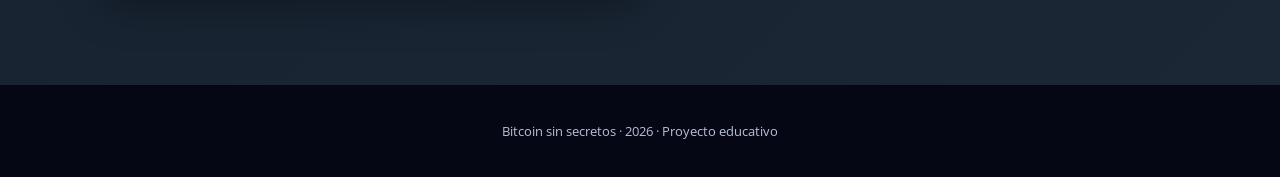
==== commit 3f3c97e3: "Cursos" ====
--- a/index.html
+++ b/index.html
@@ -100,8 +100,8 @@
         </div>
 
         <div class="cursos-actions center">
-          <button class="btn btn-white" data-scroll="#simulador">Curso completo</button>
-          <button class="btn btn-outline" data-scroll="#precio">Seguir aprendiendo</button>
+          <button class="btn btn-white" onclick="location.href='pages/test-del-curso.html'">Curso completo</button>
+          <button class="btn btn-outline" data-scroll="#simulador">Seguir aprendiendo</button>
         </div>
       </div>
     </section>
@@ -149,14 +149,19 @@
 
             <p class="simulator-note">Bitcoin no garantiza ganancias, pero su historial es claro.</p>
           </div>
-          <canvas id="graficaBitcoin" class="big-chart"></canvas>
+          <div class="chart-wrapper">
+            <canvas id="graficaBitcoin"></canvas>
+          </div>
+
+          <button id="btn-mas-escala" class="btn btn-outline">Aumentar escala</button>
+
 
         </div>
 
         <div class="simulator-visual">
           <img src="img/bitcoin-creciendo.png" alt="Gráfica Bitcoin" class="big-img">
         </div>
-
+        
       </div>
     </section>
 
@@ -238,6 +243,8 @@
           <button class="btn btn-outline" data-scroll="#historias">Seguir</button>
         </div>
 
+
+
       </div>
     </section>
 
@@ -318,4 +325,4 @@
 
   <script src="js/script.js"></script>
 </body>
-</html>
+</html>
--- a/css/style.css
+++ b/css/style.css
@@ -486,3 +486,14 @@
   /* ESTA LÍNEA ES LA QUE EVITA QUE SE HAGA GIGANTE */
   box-sizing: border-box;
 }
+.big-chart {
+  width: 100%;
+  max-width: 700px;
+  height: 380px;
+  margin-top: 2rem;
+  background: #0f1624; /* negro azulado */
+  border-radius: 18px;
+  padding: 1rem;
+  box-shadow: 0 18px 40px rgba(0,0,0,0.35);
+  border: 1px solid rgba(255,255,255,0.08);
+}
